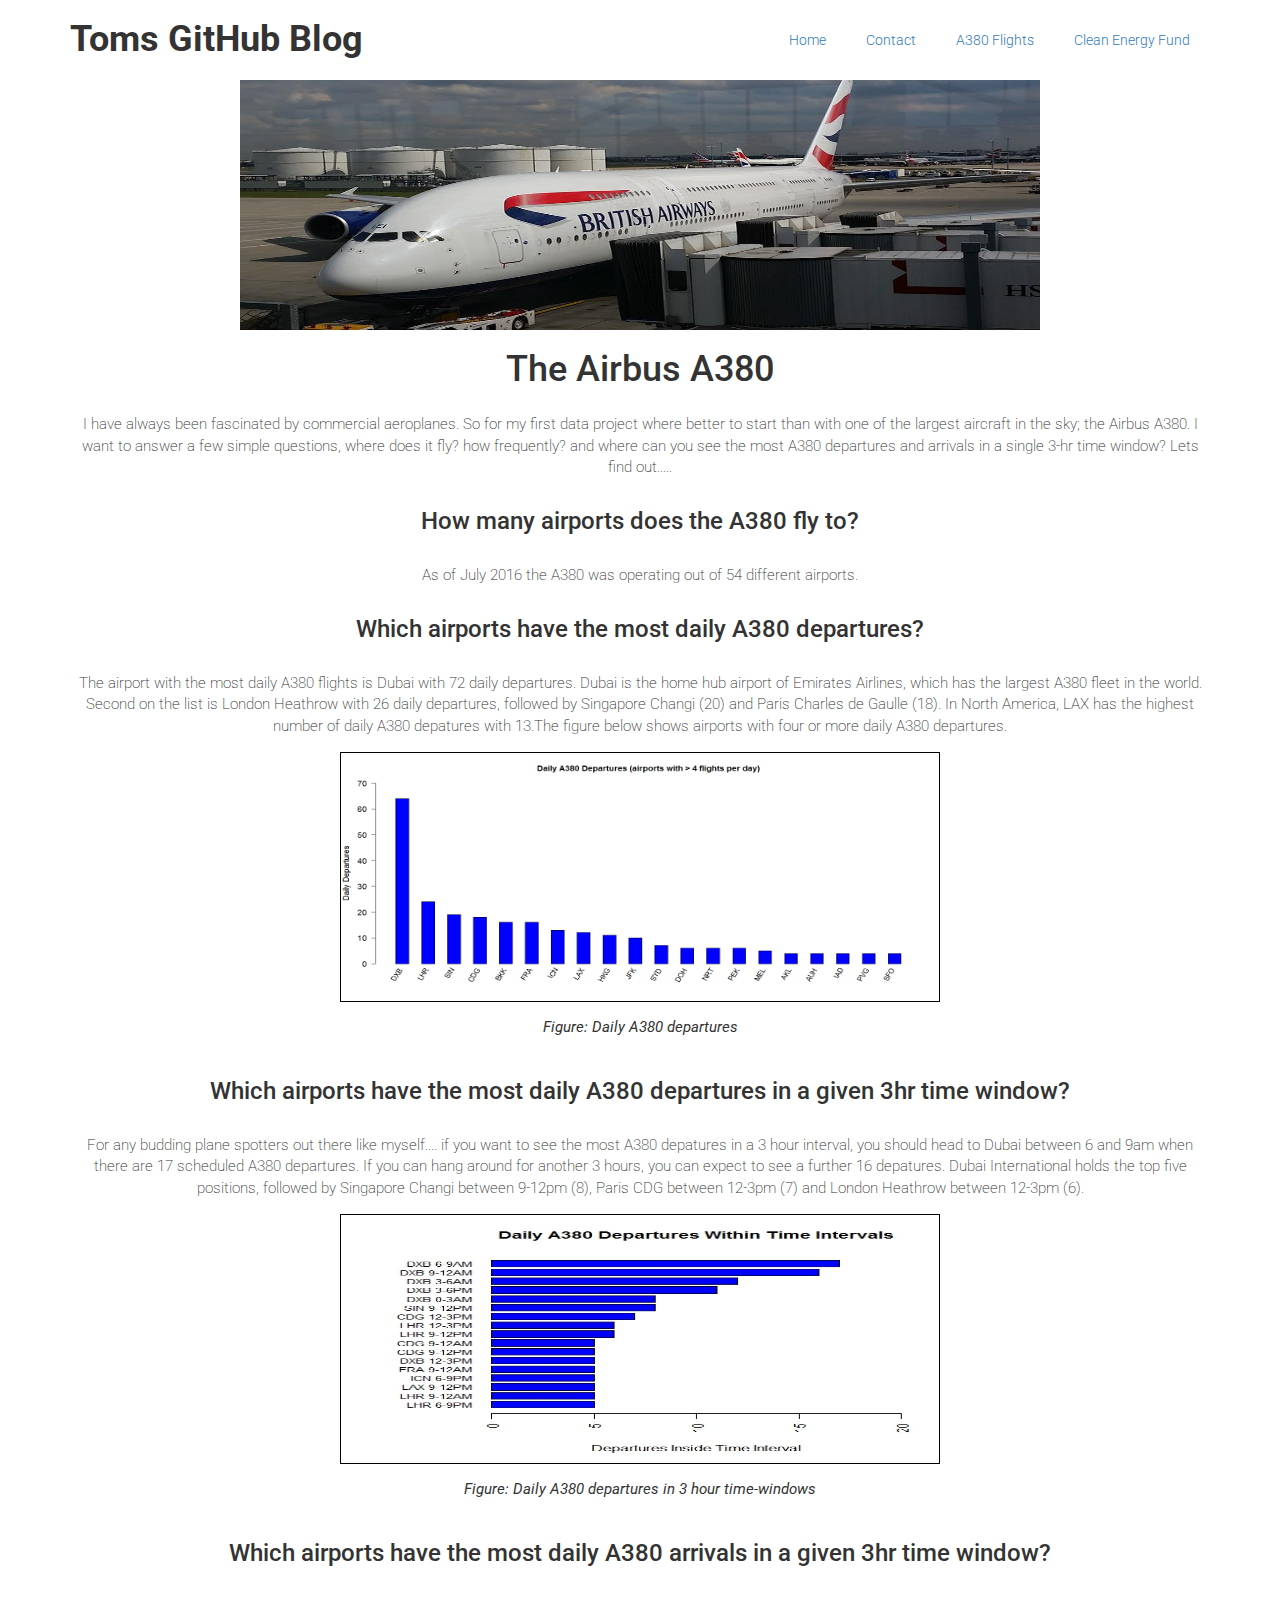
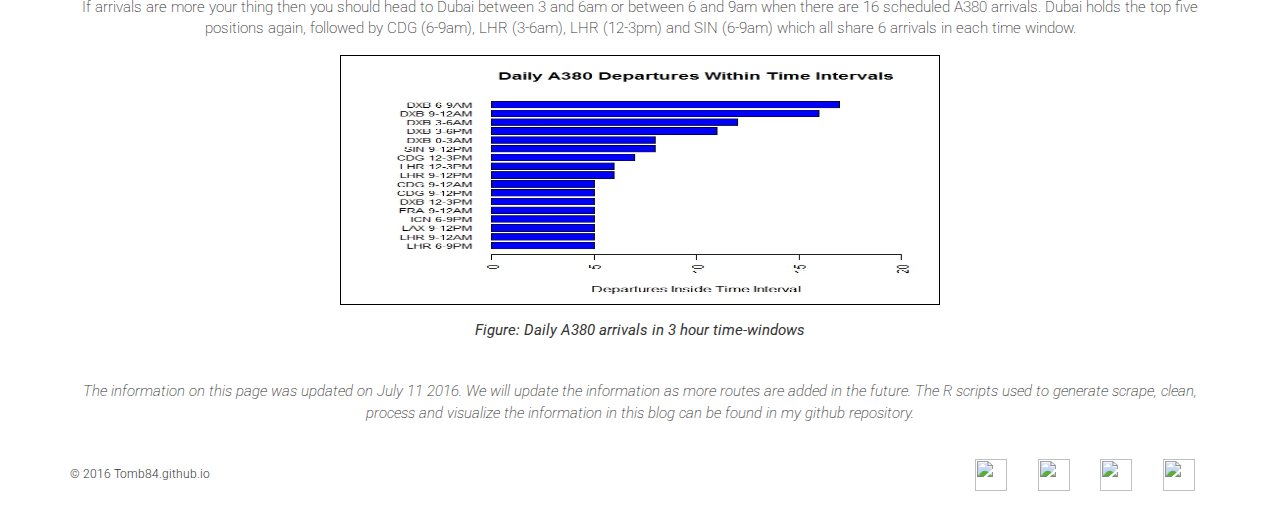
==== A380_flights.html @ 5681792f "Update A380_flights.html" ====
<!DOCTYPE html>

<html>
<head>
  <link rel="stylesheet" href="https://maxcdn.bootstrapcdn.com/bootstrap/3.3.6/css/bootstrap.min.css"/>
  <title>Tom's GitHub Blog</title>
  <meta charset="utf-8" />

  <link href='https://fonts.googleapis.com/css?family=Roboto:300,400,700' rel='stylesheet' type='text/css'>
  <link rel="stylesheet" type="text/css" href="main.css">
</head>

<body>
  
  <header class="container">
    <div class="row">
      <h1 class="col-sm-6">Toms GitHub Blog</h1>
      <nav class="col-sm-6">
        <p><a href="index.html">Home</a></p>
        <p><a href="contact.html">Contact</a></p>
        <p><a href="A380_flights.html">A380 Flights</a></p>
        <p><a href="cef.html">Clean Energy Fund</a></p>
      </nav>
    </div>
  </header>

  <section class="container-fluid">
    <div class="a380_row">
     <img src="a380_ba.jpg">
    </div>
  </section>
    
  <section class="container">
    <div class="row">
      <h1 class="blog-header">The Airbus A380</h1>
              
        <p class="blog-text">I have always been fascinated by commercial aeroplanes. So for my first data project where better to start
        than with one of the largest aircraft in the sky; the Airbus A380. I want to answer a few simple questions, where does it fly? 
        how frequently? and where can you see the most A380 departures and arrivals in a single 3-hr time window? Lets find out.....
        
        <H3 class="blog-head-text">How many airports does the A380 fly to?</H3>
        <p class="blog-text">As of July 2016 the A380 was operating out of 54 different airports.</p>
        
        <H3 class="blog-head-text">Which airports have the most daily A380 departures?</H3>
        <p class="blog-text">The airport with the most daily A380 flights is Dubai with 72 daily departures. Dubai is the home hub airport of Emirates Airlines, which 
        has the largest A380 fleet in the world. Second on the list is London Heathrow with 26 daily departures, followed by 
        Singapore Changi (20) and Paris Charles de Gaulle (18). In North America, LAX has the highest number of daily A380 
        depatures with 13.The figure below shows airports with four or more daily A380 departures.  </p>
    </div>
  </section>
  
    <section class="container-fluid">
     <div class="blog_50_row">
      <img src="a380_departures.png">
      <p class="fig_caption"> <i>Figure: Daily A380 departures</i></p>
     </div>
    </section>
  
  <section class="container">
    <div class="row">
      <H3 class="blog-head-text">Which airports have the most daily A380 departures in a given 3hr time window?</H3>
        <p class="blog-text">For any budding plane spotters out there like myself.... if you want to see the most A380 
        depatures in a 3 hour interval, you should head to Dubai between 6 and 9am when there are 17 scheduled A380 departures.
        If you can hang around for another 3 hours, you can expect to see a further 16 depatures. Dubai International holds
        the top five positions, followed by Singapore Changi between 9-12pm (8), Paris CDG between 12-3pm (7) and London Heathrow
        between 12-3pm (6). </p>
    </div>
  </section>
      <section class="container-fluid">
     <div class="blog_50_row">
      <img src="a380_deps_time_intervals.jpeg">
      <p class="fig_caption"> <i>Figure: Daily A380 departures in 3 hour time-windows</i></p>
     </div>
    </section>
  
    <section class="container">
    <div class="row">
      <H3 class="blog-head-text">Which airports have the most daily A380 arrivals in a given 3hr time window?</H3>
        <p class="blog-text">If arrivals are more your thing then you should head to Dubai between 3 and 6am or between 
        6 and 9am when there are 16 scheduled A380 arrivals. Dubai holds the top five positions again, followed by 
        CDG (6-9am), LHR (3-6am), LHR (12-3pm) and SIN (6-9am) which all share 6 arrivals in each time window. </p>
    </div>
  </section>
      <section class="container-fluid">
     <div class="blog_50_row">
      <img src="a380_deps_time_intervals.jpeg">
      <p class="fig_caption"> <i>Figure: Daily A380 arrivals in 3 hour time-windows</i></p>
     </div>
</section>
    
  <section class="container">  
    <div class="row">    
        <p class="blog-text"><i>The information on this page was updated on July 11 2016. We will update the information as more routes are 
        added in the future. The R scripts used to generate scrape, clean, process and visualize the information in this blog can
        be found in my github repository.</i></p>
    </div>
  </section>


  <footer class="container">
    <div class="row">
      <p class="col-sm-4">&copy; 2016 Tomb84.github.io</p>
      <ul class="col-sm-8">
        <li class="col-sm-1">
          <img src="https://s3.amazonaws.com/codecademy-content/projects/make-a-website/lesson-4/twitter.svg">
        </li>
        <li class="col-sm-1">
          <img src="https://s3.amazonaws.com/codecademy-content/projects/make-a-website/lesson-4/facebook.svg">
        </li>
        <li class="col-sm-1">
          <img src="https://s3.amazonaws.com/codecademy-content/projects/make-a-website/lesson-4/instagram.svg">
        </li>
        <li class="col-sm-1">
          <img src="https://s3.amazonaws.com/codecademy-content/projects/make-a-website/lesson-4/medium.svg">
        </li>
      </ul>
    </div>
  </footer>
</body>

</html>
---- main.css ----
body {
  font-family: 'Roboto', sans-serif;
  font-weight: 300;
}

header {
  padding: 20px 0;
}

header .row,
footer .row {
  display: flex;
  align-items: center;
}

header h1 {
  font-weight: 700;
  margin: 0;
}

header nav {
  display: flex;
  justify-content: flex-end;
}

header p {
  padding: 0 20px;
  margin: 0;
}

.my_image {
  margin: 0 0 30px;
  width: 100%;
  max-height: 200px;
}
.main-text {
  padding: 15px;
  font-size:15px;
  font-weight:200;
}

.lower-image {
  padding:10px;
  margin: 5px
}

.lower-image h2 {
  align-items: center;
  font-size: 30px;
  font-weight: 400;
  margin: 0;
  color: black;
}

.jumbotron {
  display: flex;
  align-items: center;
  background-image: url('title_page.jpg');
  background-size: cover;
  color: #ffffff;
  height: 500px;
  text-shadow: 0.25px 0.25px 0.25px #000000;
}

.jumbotron h2 {
  font-size: 60px;
  font-weight: 700;
  margin: 0;
  color: #fff;
}

.jumbotron h3 {
  margin: 20 0 20px;
  color: #fff;
}

.blog-header {
  text-align:center;
}

.blog-head-text {
  text-align:center;
  padding: 15px;
  margin:0 0 0 0;
}

.blog-text {
  text-align:center;
  padding: 15px;
  margin:0 0 0 0;
  font-size:15px;
  font-weight:200;
}

section .a380_row img {
  width: 80%;
  display: block;
  margin-left: auto;
  margin-right: auto;
  max-height:250px;
  max-width:800px;
}

section .blog_50_row img {
  width: 70%;
  display: block;
  margin-left: auto;
  margin-right: auto;
  max-height:250px;
  max-width:600px;
  border:1px solid black;
}
.fig_caption {
  background-color: #ffffGG;
  font-size: 15px;
  font-weight: 400;
  text-align:center;
  padding: 15px;
}


section .row img {
  margin: 0 0 30px;
  width: 100%;
}

.col-md-6 {
  margin: 0 0 30px;
}

.col-sm-4 img {
  min-width: 32px;
  max-height: 120px;
}
.btn.btn-lower-image {
  border-radius: 3px;
  border: 0px;
  color: black;
  text-shadow: none;
  background-color: #ffffff;
  font-size: 35px;
  font-weight: 400;
}
.btn.btn-lower-image:hover {
  color: white;
  background-color: black;
}

.btn.btn-primary {
  border-radius: 2px;
  border: 0px;
  color: black;
  text-shadow: none;
  background-color: #ffffff;
}

.btn.btn-primary:hover {
  color: #ffffff;
  background-color: #fbd1d5;
}

.btn-secondary {
  background-color: #E8DFE0;
  color: #ffffff;
  margin: 0 0 30px;
}

footer {
  font-size: 12px;
  padding: 20px 0;
}

footer .col-sm-8 {
  display: flex;
  justify-content: flex-end;
}

footer ul {
  list-style: none;
}

footer li img {
  width: 32px;
  height: 32px;
}
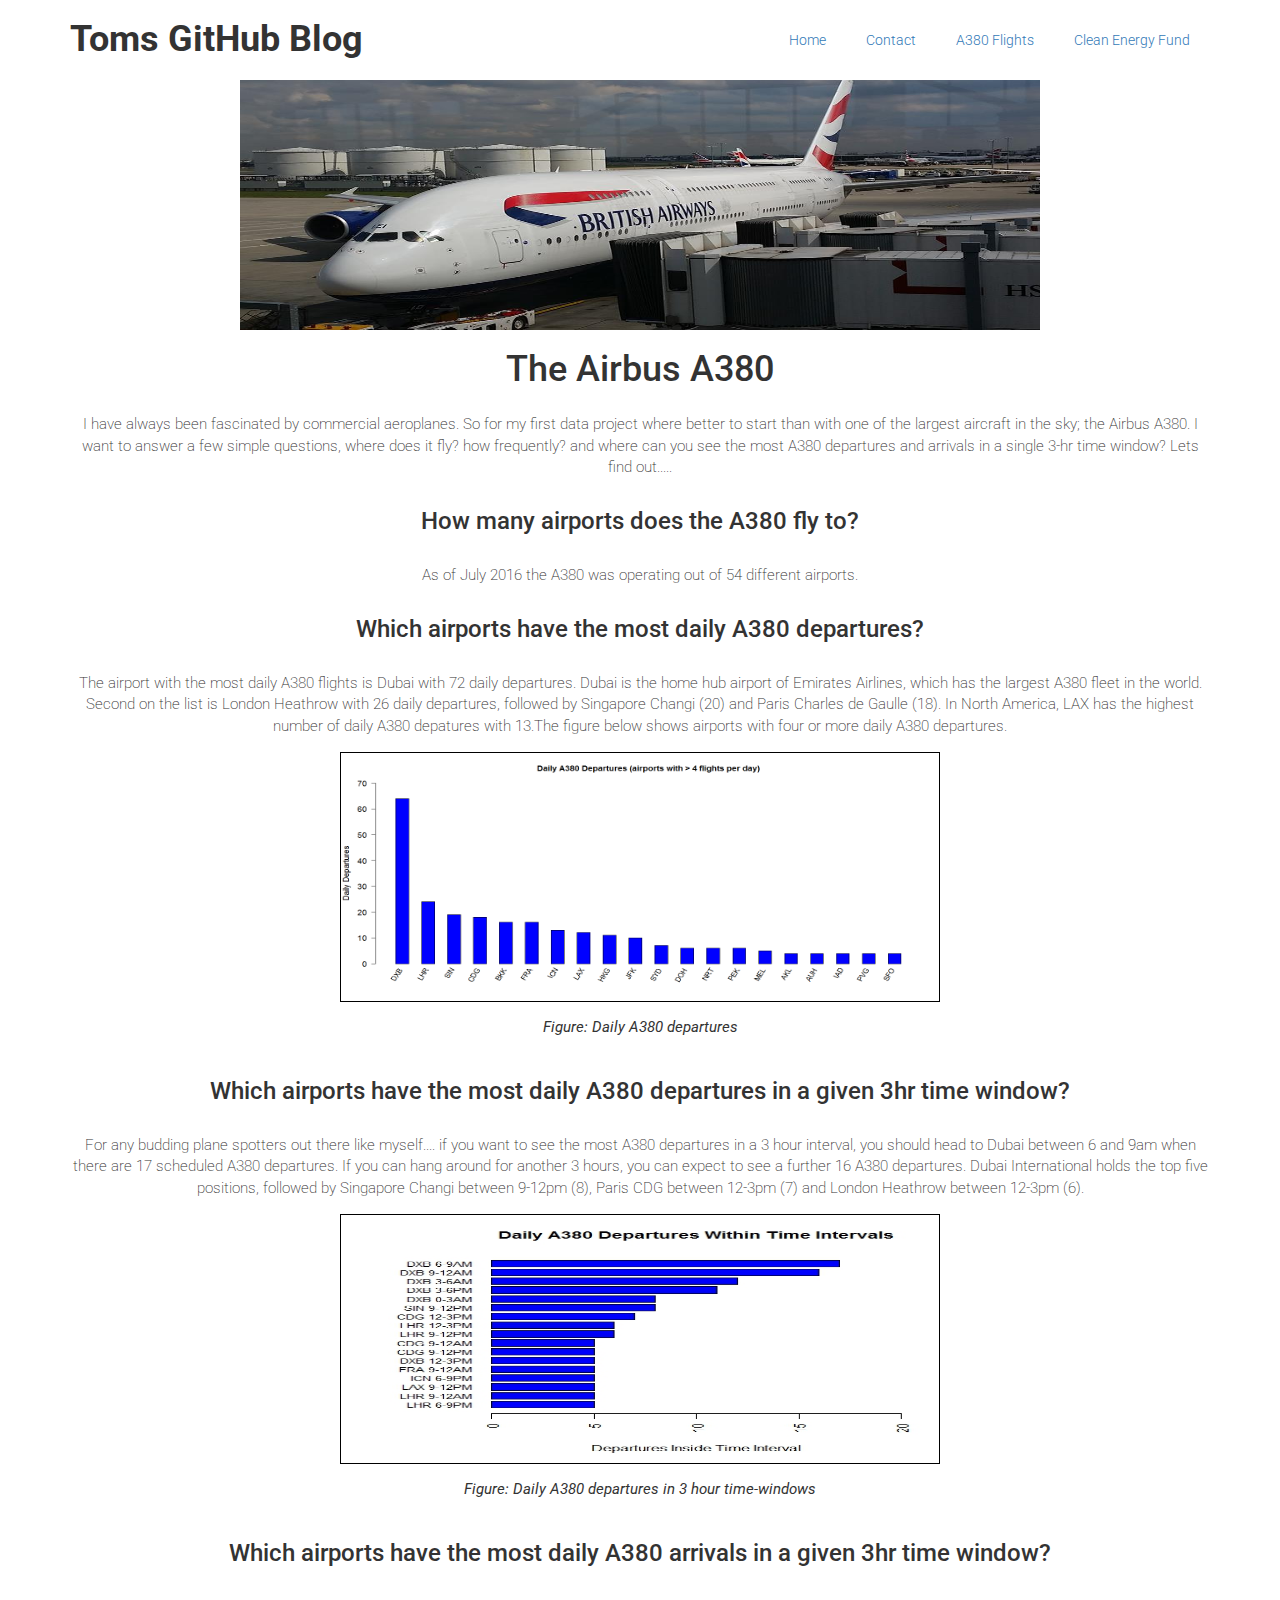
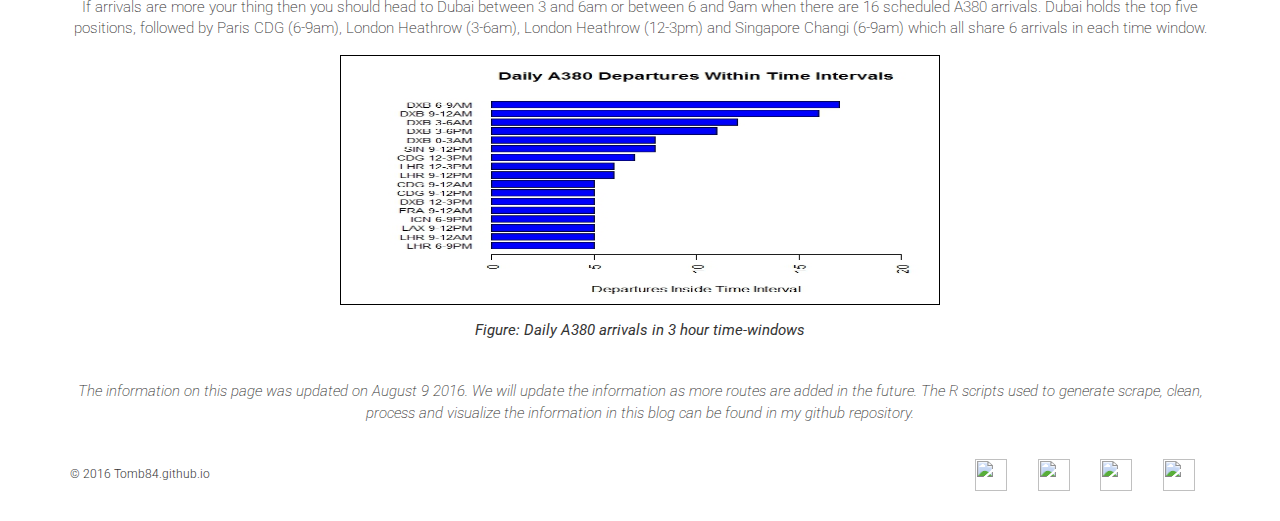
==== commit 86d8db56: "Update A380_flights.html" ====
--- a/A380_flights.html
+++ b/A380_flights.html
@@ -60,8 +60,8 @@
     <div class="row">
       <H3 class="blog-head-text">Which airports have the most daily A380 departures in a given 3hr time window?</H3>
         <p class="blog-text">For any budding plane spotters out there like myself.... if you want to see the most A380 
-        depatures in a 3 hour interval, you should head to Dubai between 6 and 9am when there are 17 scheduled A380 departures.
-        If you can hang around for another 3 hours, you can expect to see a further 16 depatures. Dubai International holds
+        departures in a 3 hour interval, you should head to Dubai between 6 and 9am when there are 17 scheduled A380 departures.
+        If you can hang around for another 3 hours, you can expect to see a further 16 A380 departures. Dubai International holds
         the top five positions, followed by Singapore Changi between 9-12pm (8), Paris CDG between 12-3pm (7) and London Heathrow
         between 12-3pm (6). </p>
     </div>
@@ -77,8 +77,9 @@
     <div class="row">
       <H3 class="blog-head-text">Which airports have the most daily A380 arrivals in a given 3hr time window?</H3>
         <p class="blog-text">If arrivals are more your thing then you should head to Dubai between 3 and 6am or between 
-        6 and 9am when there are 16 scheduled A380 arrivals. Dubai holds the top five positions again, followed by 
-        CDG (6-9am), LHR (3-6am), LHR (12-3pm) and SIN (6-9am) which all share 6 arrivals in each time window. </p>
+        6 and 9am when there are 16 scheduled A380 arrivals. Dubai holds the top five positions, followed by 
+        Paris CDG (6-9am), London Heathrow (3-6am), London Heathrow (12-3pm) and Singapore Changi (6-9am) which 
+        all share 6 arrivals in each time window. </p>
     </div>
   </section>
       <section class="container-fluid">
@@ -90,7 +91,7 @@
     
   <section class="container">  
     <div class="row">    
-        <p class="blog-text"><i>The information on this page was updated on July 11 2016. We will update the information as more routes are 
+        <p class="blog-text"><i>The information on this page was updated on August 9 2016. We will update the information as more routes are 
         added in the future. The R scripts used to generate scrape, clean, process and visualize the information in this blog can
         be found in my github repository.</i></p>
     </div>
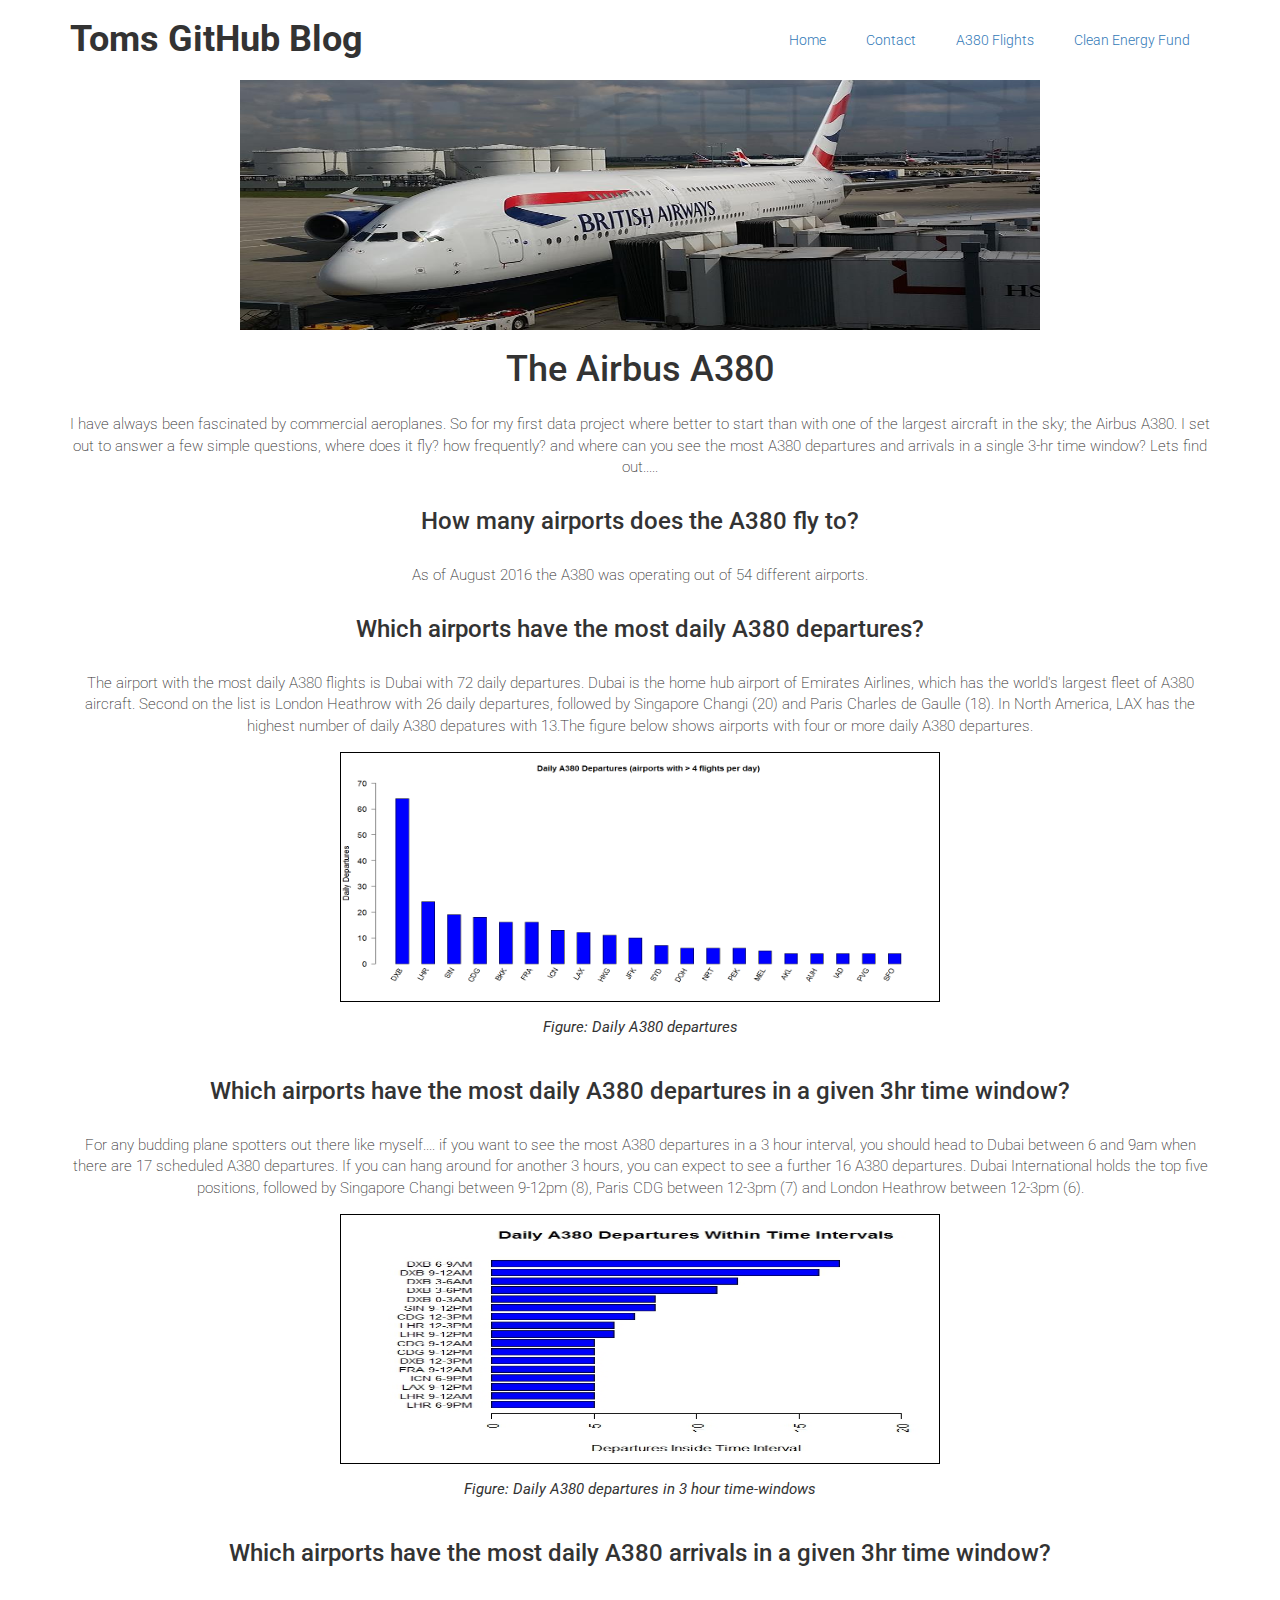
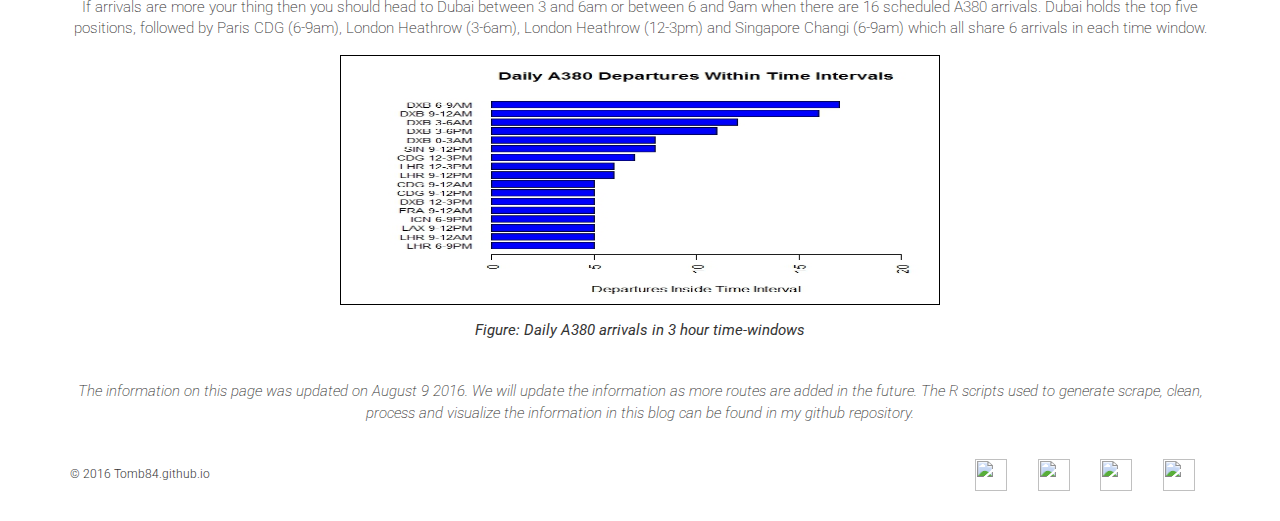
==== commit 282deac2: "Update A380_flights.html" ====
--- a/A380_flights.html
+++ b/A380_flights.html
@@ -35,15 +35,15 @@
       <h1 class="blog-header">The Airbus A380</h1>
               
         <p class="blog-text">I have always been fascinated by commercial aeroplanes. So for my first data project where better to start
-        than with one of the largest aircraft in the sky; the Airbus A380. I want to answer a few simple questions, where does it fly? 
+        than with one of the largest aircraft in the sky; the Airbus A380. I set out to answer a few simple questions, where does it fly? 
         how frequently? and where can you see the most A380 departures and arrivals in a single 3-hr time window? Lets find out.....
         
         <H3 class="blog-head-text">How many airports does the A380 fly to?</H3>
-        <p class="blog-text">As of July 2016 the A380 was operating out of 54 different airports.</p>
+        <p class="blog-text">As of August 2016 the A380 was operating out of 54 different airports.</p>
         
         <H3 class="blog-head-text">Which airports have the most daily A380 departures?</H3>
         <p class="blog-text">The airport with the most daily A380 flights is Dubai with 72 daily departures. Dubai is the home hub airport of Emirates Airlines, which 
-        has the largest A380 fleet in the world. Second on the list is London Heathrow with 26 daily departures, followed by 
+        has the world's largest fleet of A380 aircraft. Second on the list is London Heathrow with 26 daily departures, followed by 
         Singapore Changi (20) and Paris Charles de Gaulle (18). In North America, LAX has the highest number of daily A380 
         depatures with 13.The figure below shows airports with four or more daily A380 departures.  </p>
     </div>
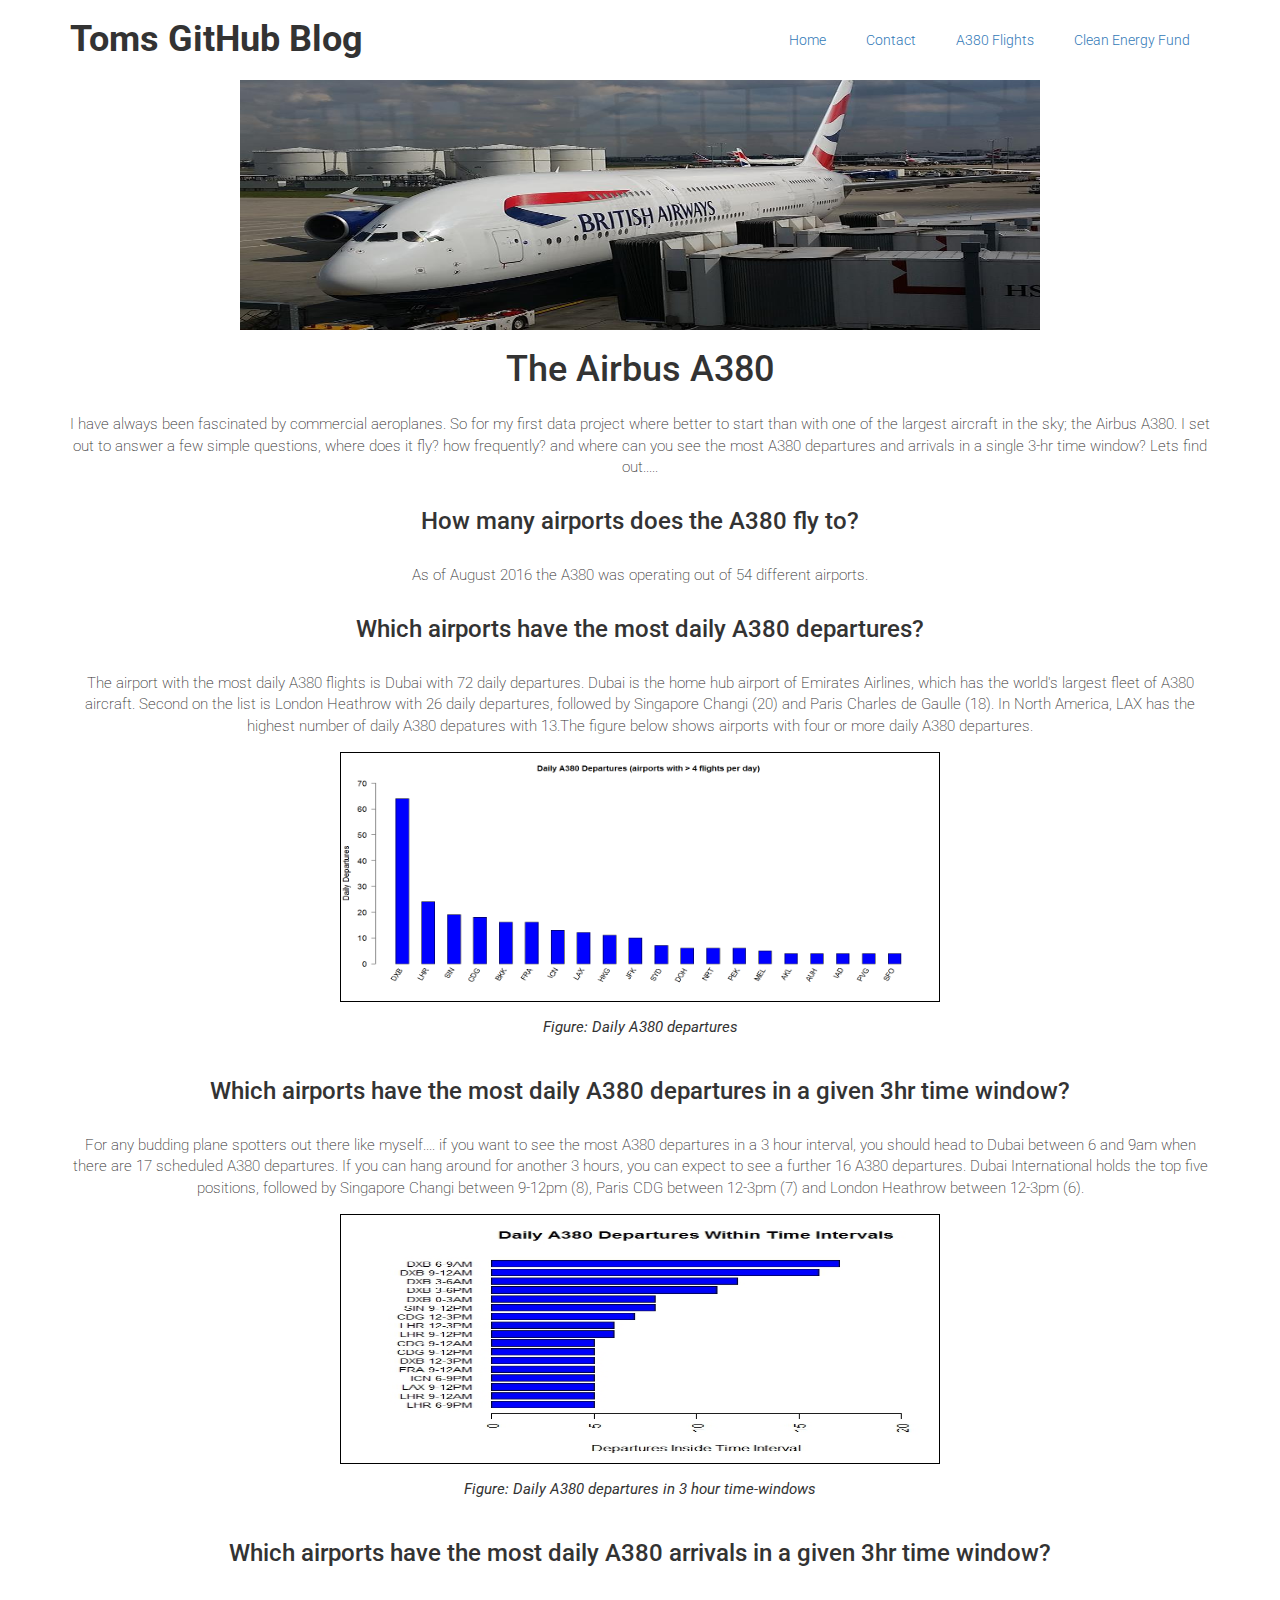
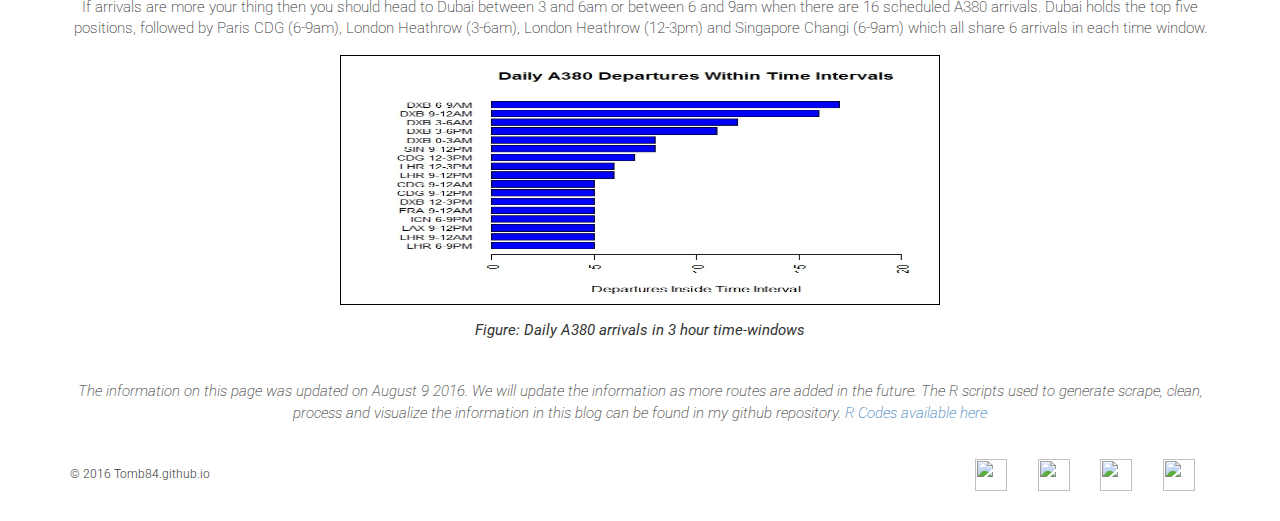
==== commit 306bfbf6: "Update A380_flights.html" ====
--- a/A380_flights.html
+++ b/A380_flights.html
@@ -93,7 +93,9 @@
     <div class="row">    
         <p class="blog-text"><i>The information on this page was updated on August 9 2016. We will update the information as more routes are 
         added in the future. The R scripts used to generate scrape, clean, process and visualize the information in this blog can
-        be found in my github repository.</i></p>
+        be found in my github repository.
+        
+        <a href="https://github.com/tomb84/read_plot_a380_flights_in_R"> R Codes available here</a> </ahref></i></p>
     </div>
   </section>
 
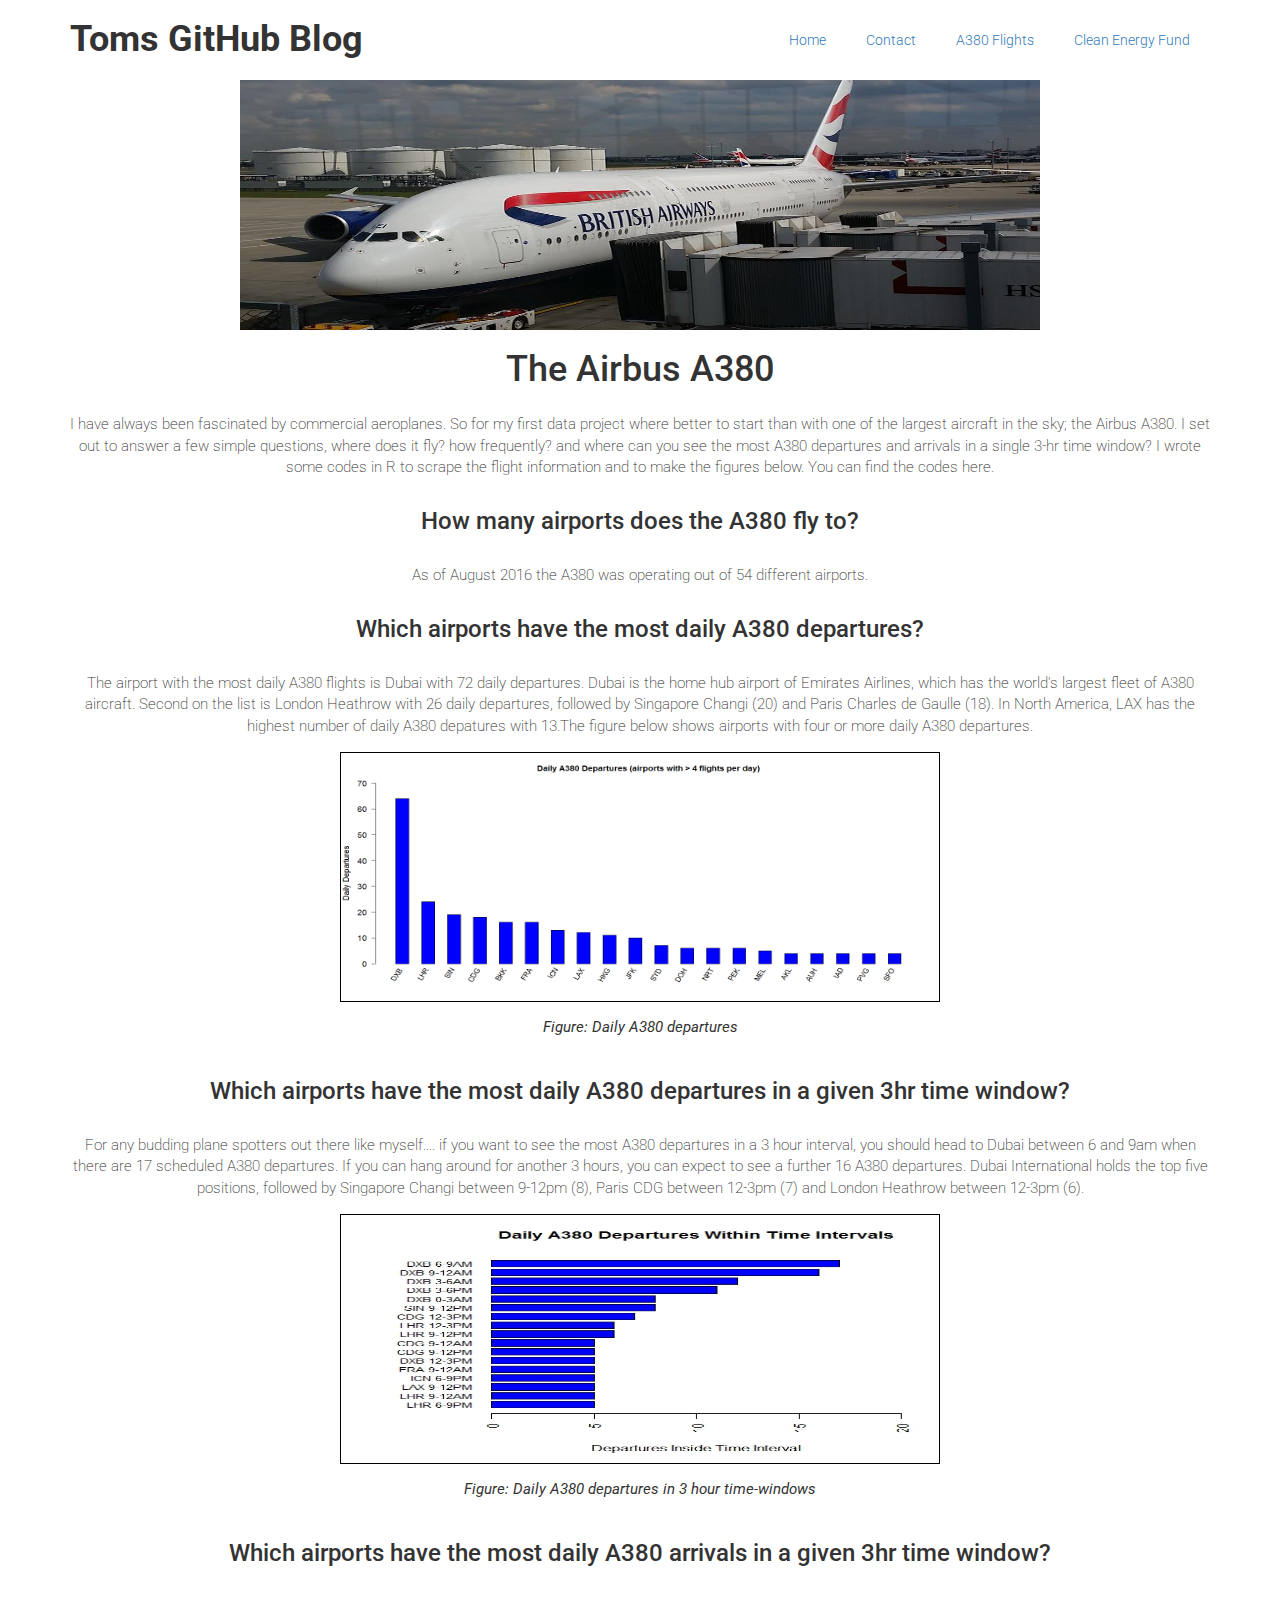
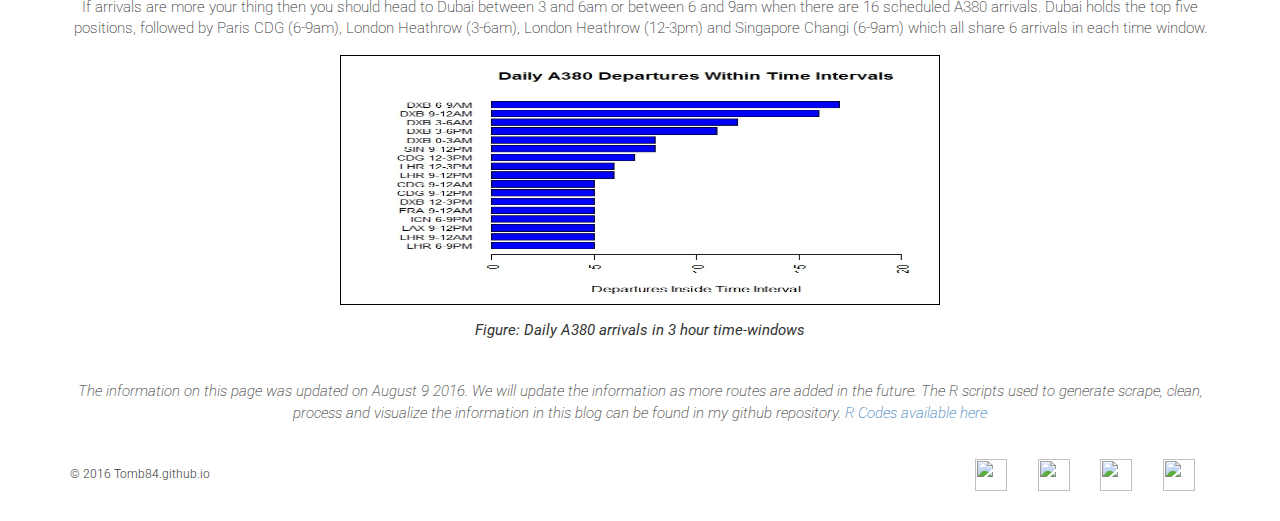
==== commit 8dece386: "Update A380_flights.html" ====
--- a/A380_flights.html
+++ b/A380_flights.html
@@ -36,7 +36,8 @@
               
         <p class="blog-text">I have always been fascinated by commercial aeroplanes. So for my first data project where better to start
         than with one of the largest aircraft in the sky; the Airbus A380. I set out to answer a few simple questions, where does it fly? 
-        how frequently? and where can you see the most A380 departures and arrivals in a single 3-hr time window? Lets find out.....
+        how frequently? and where can you see the most A380 departures and arrivals in a single 3-hr time window? I wrote some codes in R 
+        to scrape the flight information and to make the figures below. You can find the codes <a href="https://github.com/tomb84/read_plot_a380_flights_in_R"></a> here.</ahref></i></p>
         
         <H3 class="blog-head-text">How many airports does the A380 fly to?</H3>
         <p class="blog-text">As of August 2016 the A380 was operating out of 54 different airports.</p>
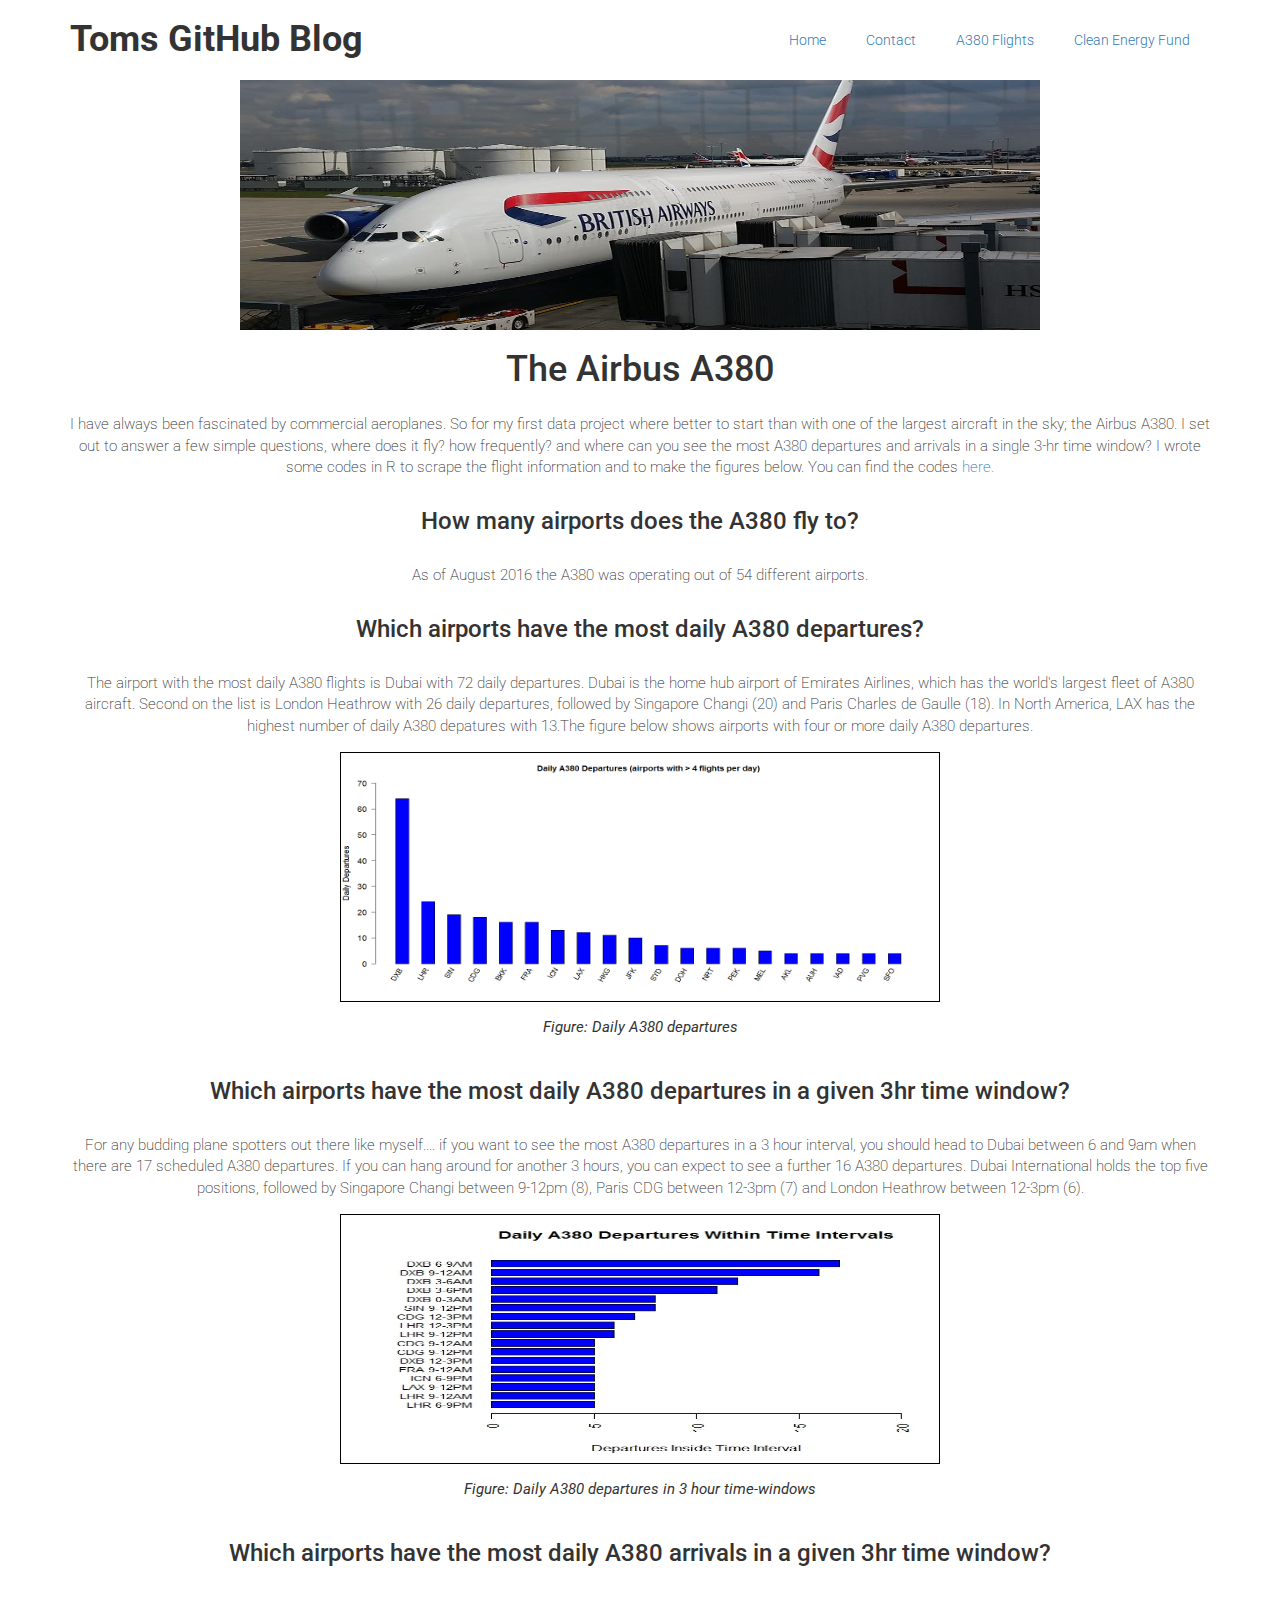
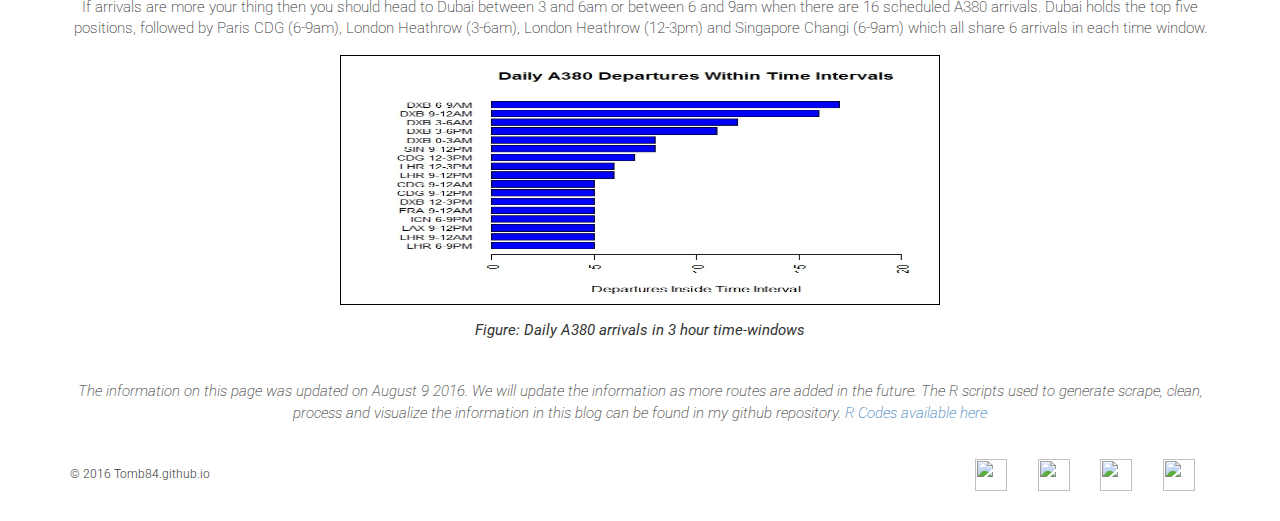
==== commit daeb9c7d: "Update A380_flights.html" ====
--- a/A380_flights.html
+++ b/A380_flights.html
@@ -37,7 +37,8 @@
         <p class="blog-text">I have always been fascinated by commercial aeroplanes. So for my first data project where better to start
         than with one of the largest aircraft in the sky; the Airbus A380. I set out to answer a few simple questions, where does it fly? 
         how frequently? and where can you see the most A380 departures and arrivals in a single 3-hr time window? I wrote some codes in R 
-        to scrape the flight information and to make the figures below. You can find the codes <a href="https://github.com/tomb84/read_plot_a380_flights_in_R"></a> here.</ahref></i></p>
+        to scrape the flight information and to make the figures below. You can find the codes 
+        <a href="https://github.com/tomb84/read_plot_a380_flights_in_R">here.</a></p>
         
         <H3 class="blog-head-text">How many airports does the A380 fly to?</H3>
         <p class="blog-text">As of August 2016 the A380 was operating out of 54 different airports.</p>
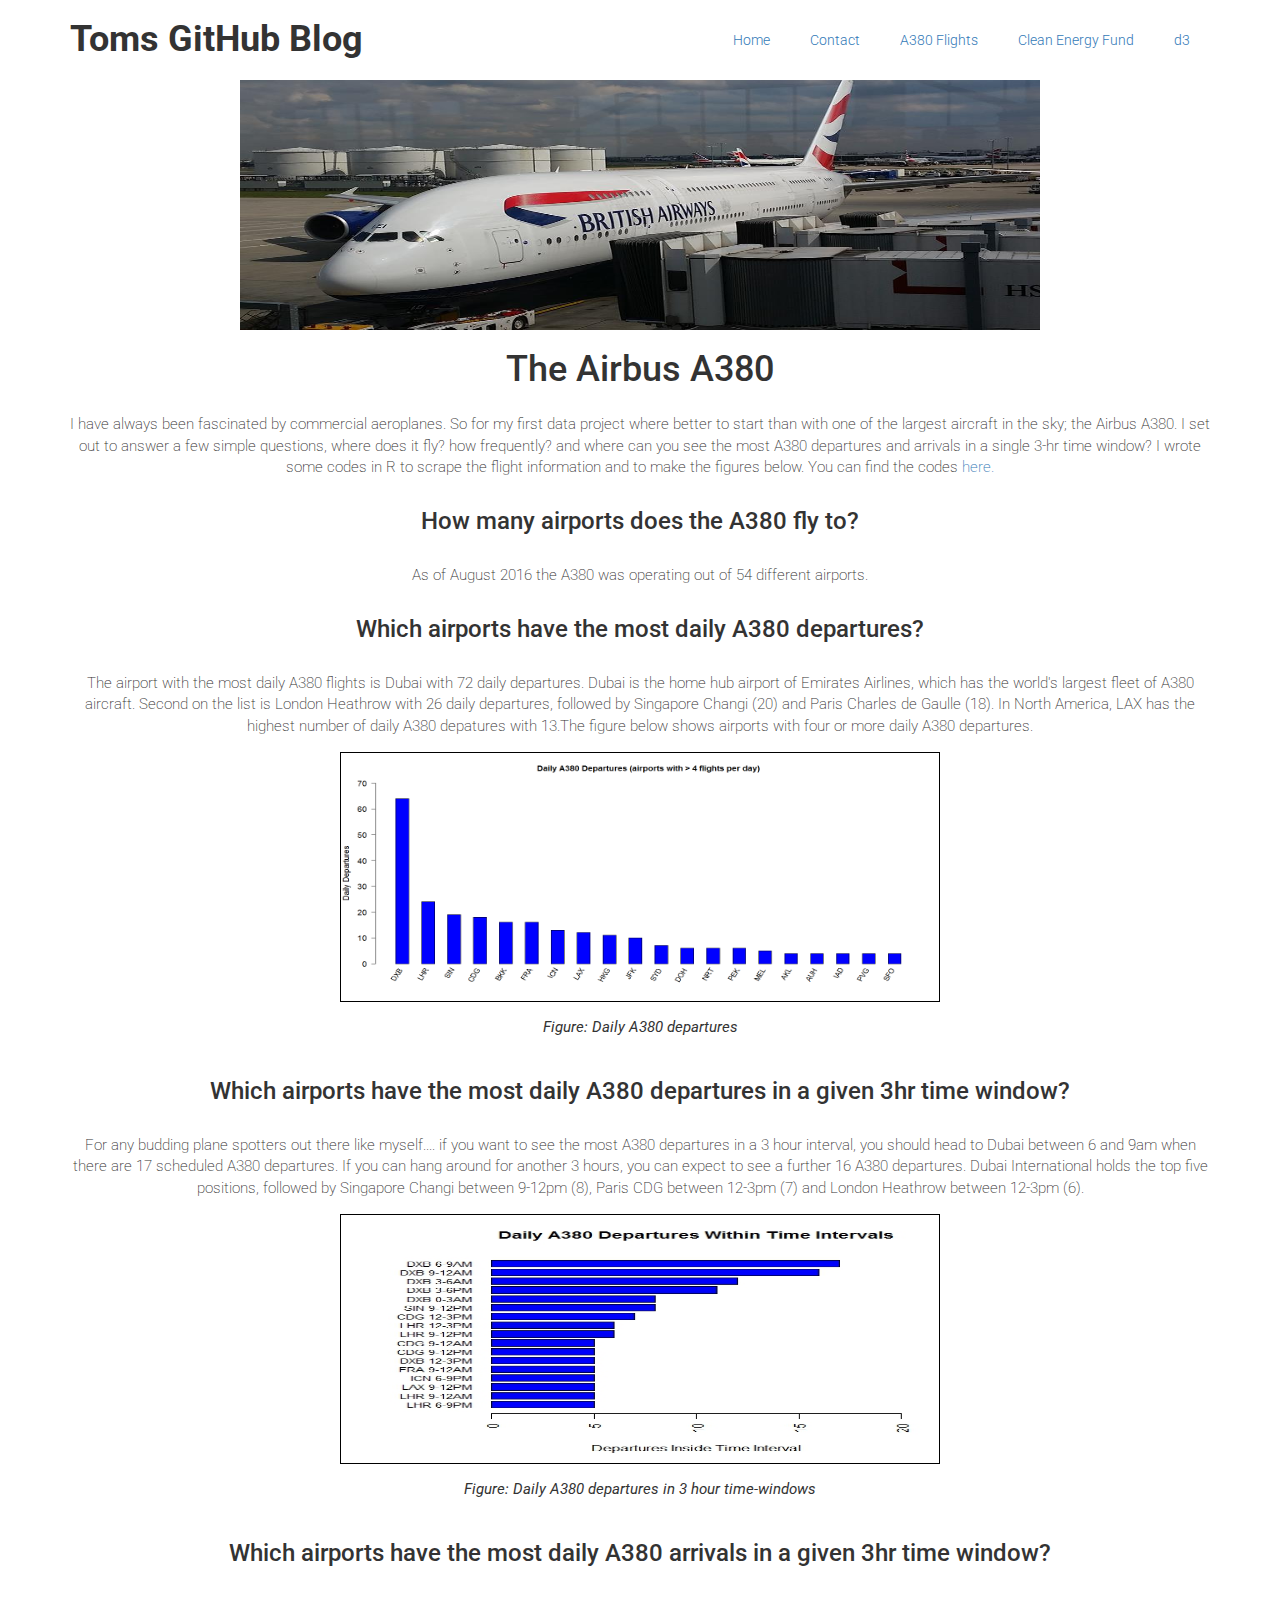
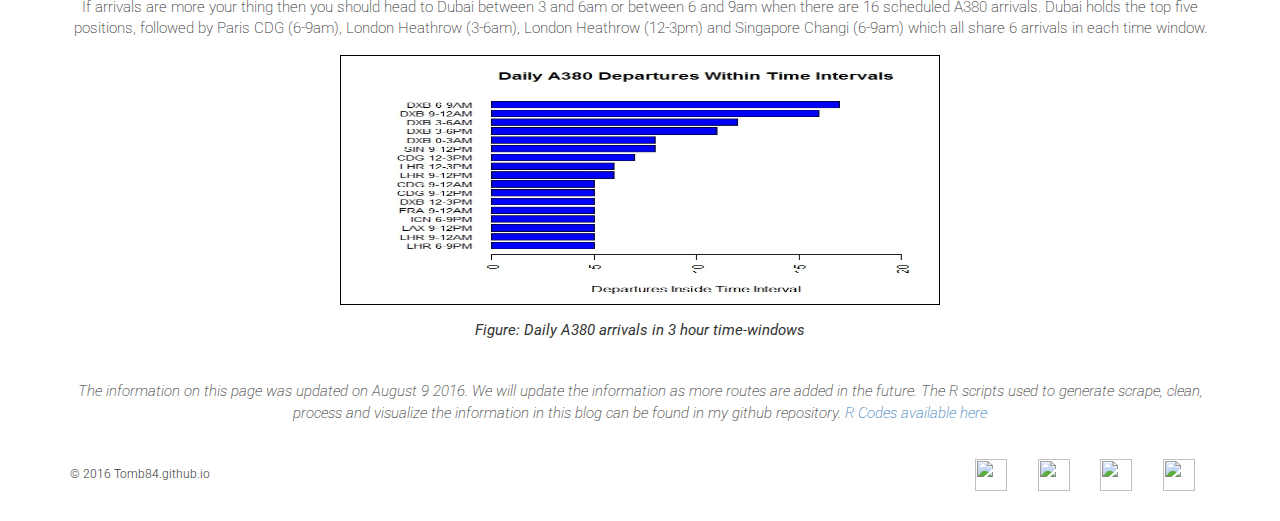
==== commit 14cd602c: "Update A380_flights.html" ====
--- a/A380_flights.html
+++ b/A380_flights.html
@@ -20,6 +20,7 @@
         <p><a href="contact.html">Contact</a></p>
         <p><a href="A380_flights.html">A380 Flights</a></p>
         <p><a href="cef.html">Clean Energy Fund</a></p>
+        <p><a href="d3">d3</a></p>
       </nav>
     </div>
   </header>
